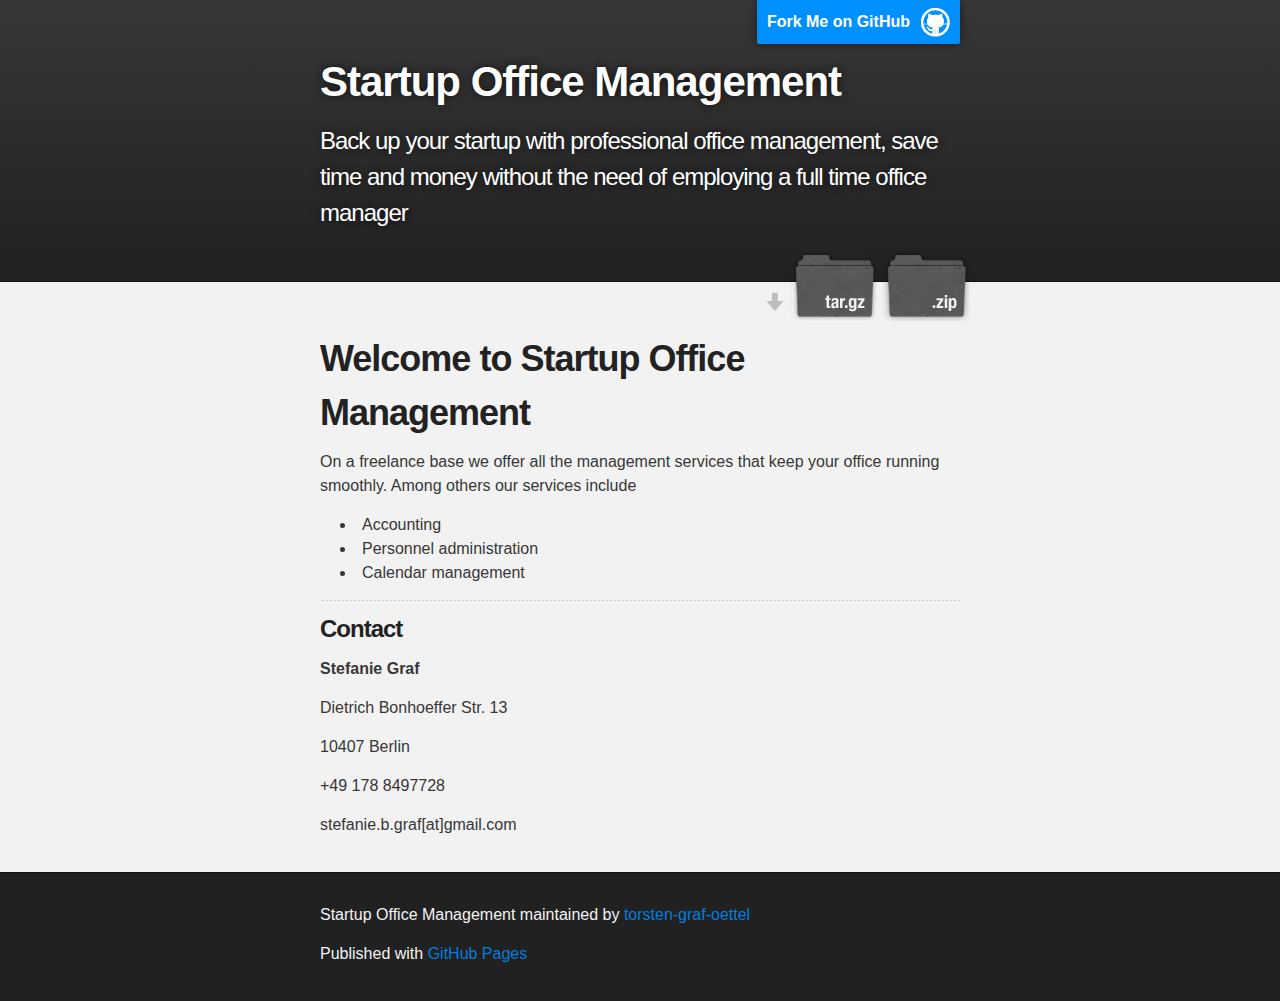
==== index.html @ 4d074e45 "Created gh-pages branch via GitHub" ====
<!DOCTYPE html>
<html>

  <head>
    <meta charset='utf-8' />
    <meta http-equiv="X-UA-Compatible" content="chrome=1" />
    <meta name="description" content="Startup Office Management : Back up your startup with professional office management, save time and money without the need of employing a full time office manager" />

    <link rel="stylesheet" type="text/css" media="screen" href="stylesheets/stylesheet.css">

    <title>Startup Office Management</title>
  </head>

  <body>

    <!-- HEADER -->
    <div id="header_wrap" class="outer">
        <header class="inner">
          <a id="forkme_banner" href="https://github.com/torsten-graf-oettel/Startup-Office-Management">Fork Me on GitHub</a>

          <h1 id="project_title">Startup Office Management</h1>
          <h2 id="project_tagline">Back up your startup with professional office management, save time and money without the need of employing a full time office manager</h2>

          <section id="downloads">
            <a class="zip_download_link" href="https://github.com/torsten-graf-oettel/Startup-Office-Management/zipball/master">Download this project as a .zip file</a>
            <a class="tar_download_link" href="https://github.com/torsten-graf-oettel/Startup-Office-Management/tarball/master">Download this project as a tar.gz file</a>
          </section>
        </header>
    </div>

    <!-- MAIN CONTENT -->
    <div id="main_content_wrap" class="outer">
      <section id="main_content" class="inner">
        <h1>Welcome to Startup Office Management</h1>

<p>On a freelance base we offer all the management services that keep your office running smoothly. Among others our services include</p>

<ul>
<li>Accounting </li>
<li>Personnel administration</li>
<li>Calendar management</li>
</ul><hr><h3>Contact</h3>

<p><strong>Stefanie Graf</strong></p>

<p>Dietrich Bonhoeffer Str. 13</p>

<p>10407 Berlin</p>

<p>+49 178 8497728</p>

<p>stefanie.b.graf[at]gmail.com</p>
      </section>
    </div>

    <!-- FOOTER  -->
    <div id="footer_wrap" class="outer">
      <footer class="inner">
        <p class="copyright">Startup Office Management maintained by <a href="https://github.com/torsten-graf-oettel">torsten-graf-oettel</a></p>
        <p>Published with <a href="http://pages.github.com">GitHub Pages</a></p>
      </footer>
    </div>

    

  </body>
</html>
---- stylesheets/stylesheet.css ----
/*******************************************************************************
Slate Theme for Github Pages
by Jason Costello, @jsncostello
*******************************************************************************/

@import url(pygment_trac.css);

/*******************************************************************************
MeyerWeb Reset
*******************************************************************************/

html, body, div, span, applet, object, iframe,
h1, h2, h3, h4, h5, h6, p, blockquote, pre,
a, abbr, acronym, address, big, cite, code,
del, dfn, em, img, ins, kbd, q, s, samp,
small, strike, strong, sub, sup, tt, var,
b, u, i, center,
dl, dt, dd, ol, ul, li,
fieldset, form, label, legend,
table, caption, tbody, tfoot, thead, tr, th, td,
article, aside, canvas, details, embed,
figure, figcaption, footer, header, hgroup,
menu, nav, output, ruby, section, summary,
time, mark, audio, video {
  margin: 0;
  padding: 0;
  border: 0;
  font: inherit;
  vertical-align: baseline;
}

/* HTML5 display-role reset for older browsers */
article, aside, details, figcaption, figure,
footer, header, hgroup, menu, nav, section {
  display: block;
}

ol, ul {
  list-style: none;
}

blockquote, q {
}

table {
  border-collapse: collapse;
  border-spacing: 0;
}

a:focus {
  outline: none;
}

/*******************************************************************************
Theme Styles
*******************************************************************************/

body {
  box-sizing: border-box;
  color:#373737;
  background: #212121;
  font-size: 16px;
  font-family: 'Myriad Pro', Calibri, Helvetica, Arial, sans-serif;
  line-height: 1.5;
  -webkit-font-smoothing: antialiased;
}

h1, h2, h3, h4, h5, h6 {
  margin: 10px 0;
  font-weight: 700;
  color:#222222;
  font-family: 'Lucida Grande', 'Calibri', Helvetica, Arial, sans-serif;
  letter-spacing: -1px;
}

h1 {
  font-size: 36px;
  font-weight: 700;
}

h2 {
  padding-bottom: 10px;
  font-size: 32px;
  background: url('../images/bg_hr.png') repeat-x bottom;
}

h3 {
  font-size: 24px;
}

h4 {
  font-size: 21px;
}

h5 {
  font-size: 18px;
}

h6 {
  font-size: 16px;
}

p {
  margin: 10px 0 15px 0;
}

footer p {
  color: #f2f2f2;
}

a {
  text-decoration: none;
  color: #007edf;
  text-shadow: none;

  transition: color 0.5s ease;
  transition: text-shadow 0.5s ease;
  -webkit-transition: color 0.5s ease;
  -webkit-transition: text-shadow 0.5s ease;
  -moz-transition: color 0.5s ease;
  -moz-transition: text-shadow 0.5s ease;
  -o-transition: color 0.5s ease;
  -o-transition: text-shadow 0.5s ease;
  -ms-transition: color 0.5s ease;
  -ms-transition: text-shadow 0.5s ease;
}

#main_content a:hover {
  color: #0069ba;
  text-shadow: #0090ff 0px 0px 2px;
}

footer a:hover {
  color: #43adff;
  text-shadow: #0090ff 0px 0px 2px;
}

em {
  font-style: italic;
}

strong {
  font-weight: bold;
}

img {
  position: relative;
  margin: 0 auto;
  max-width: 739px;
  padding: 5px;
  margin: 10px 0 10px 0;
  border: 1px solid #ebebeb;

  box-shadow: 0 0 5px #ebebeb;
  -webkit-box-shadow: 0 0 5px #ebebeb;
  -moz-box-shadow: 0 0 5px #ebebeb;
  -o-box-shadow: 0 0 5px #ebebeb;
  -ms-box-shadow: 0 0 5px #ebebeb;
}

pre, code {
  width: 100%;
  color: #222;
  background-color: #fff;

  font-family: Monaco, "Bitstream Vera Sans Mono", "Lucida Console", Terminal, monospace;
  font-size: 14px;

  border-radius: 2px;
  -moz-border-radius: 2px;
  -webkit-border-radius: 2px;



}

pre {
  width: 100%;
  padding: 10px;
  box-shadow: 0 0 10px rgba(0,0,0,.1);
  overflow: auto;
}

code {
  padding: 3px;
  margin: 0 3px;
  box-shadow: 0 0 10px rgba(0,0,0,.1);
}

pre code {
  display: block;
  box-shadow: none;
}

blockquote {
  color: #666;
  margin-bottom: 20px;
  padding: 0 0 0 20px;
  border-left: 3px solid #bbb;
}

ul, ol, dl {
  margin-bottom: 15px
}

ul li {
  list-style: inside;
  padding-left: 20px;
}

ol li {
  list-style: decimal inside;
  padding-left: 20px;
}

dl dt {
  font-weight: bold;
}

dl dd {
  padding-left: 20px;
  font-style: italic;
}

dl p {
  padding-left: 20px;
  font-style: italic;
}

hr {
  height: 1px;
  margin-bottom: 5px;
  border: none;
  background: url('../images/bg_hr.png') repeat-x center;
}

table {
  border: 1px solid #373737;
  margin-bottom: 20px;
  text-align: left;
 }

th {
  font-family: 'Lucida Grande', 'Helvetica Neue', Helvetica, Arial, sans-serif;
  padding: 10px;
  background: #373737;
  color: #fff;
 }

td {
  padding: 10px;
  border: 1px solid #373737;
 }

form {
  background: #f2f2f2;
  padding: 20px;
}

img {
  width: 100%;
  max-width: 100%;
}

/*******************************************************************************
Full-Width Styles
*******************************************************************************/

.outer {
  width: 100%;
}

.inner {
  position: relative;
  max-width: 640px;
  padding: 20px 10px;
  margin: 0 auto;
}

#forkme_banner {
  display: block;
  position: absolute;
  top:0;
  right: 10px;
  z-index: 10;
  padding: 10px 50px 10px 10px;
  color: #fff;
  background: url('../images/blacktocat.png') #0090ff no-repeat 95% 50%;
  font-weight: 700;
  box-shadow: 0 0 10px rgba(0,0,0,.5);
  border-bottom-left-radius: 2px;
  border-bottom-right-radius: 2px;
}

#header_wrap {
  background: #212121;
  background: -moz-linear-gradient(top, #373737, #212121);
  background: -webkit-linear-gradient(top, #373737, #212121);
  background: -ms-linear-gradient(top, #373737, #212121);
  background: -o-linear-gradient(top, #373737, #212121);
  background: linear-gradient(top, #373737, #212121);
}

#header_wrap .inner {
  padding: 50px 10px 30px 10px;
}

#project_title {
  margin: 0;
  color: #fff;
  font-size: 42px;
  font-weight: 700;
  text-shadow: #111 0px 0px 10px;
}

#project_tagline {
  color: #fff;
  font-size: 24px;
  font-weight: 300;
  background: none;
  text-shadow: #111 0px 0px 10px;
}

#downloads {
  position: absolute;
  width: 210px;
  z-index: 10;
  bottom: -40px;
  right: 0;
  height: 70px;
  background: url('../images/icon_download.png') no-repeat 0% 90%;
}

.zip_download_link {
  display: block;
  float: right;
  width: 90px;
  height:70px;
  text-indent: -5000px;
  overflow: hidden;
  background: url(../images/sprite_download.png) no-repeat bottom left;
}

.tar_download_link {
  display: block;
  float: right;
  width: 90px;
  height:70px;
  text-indent: -5000px;
  overflow: hidden;
  background: url(../images/sprite_download.png) no-repeat bottom right;
  margin-left: 10px;
}

.zip_download_link:hover {
  background: url(../images/sprite_download.png) no-repeat top left;
}

.tar_download_link:hover {
  background: url(../images/sprite_download.png) no-repeat top right;
}

#main_content_wrap {
  background: #f2f2f2;
  border-top: 1px solid #111;
  border-bottom: 1px solid #111;
}

#main_content {
  padding-top: 40px;
}

#footer_wrap {
  background: #212121;
}



/*******************************************************************************
Small Device Styles
*******************************************************************************/

@media screen and (max-width: 480px) {
  body {
    font-size:14px;
  }

  #downloads {
    display: none;
  }

  .inner {
    min-width: 320px;
    max-width: 480px;
  }

  #project_title {
  font-size: 32px;
  }

  h1 {
    font-size: 28px;
  }

  h2 {
    font-size: 24px;
  }

  h3 {
    font-size: 21px;
  }

  h4 {
    font-size: 18px;
  }

  h5 {
    font-size: 14px;
  }

  h6 {
    font-size: 12px;
  }

  code, pre {
    min-width: 320px;
    max-width: 480px;
    font-size: 11px;
  }

}
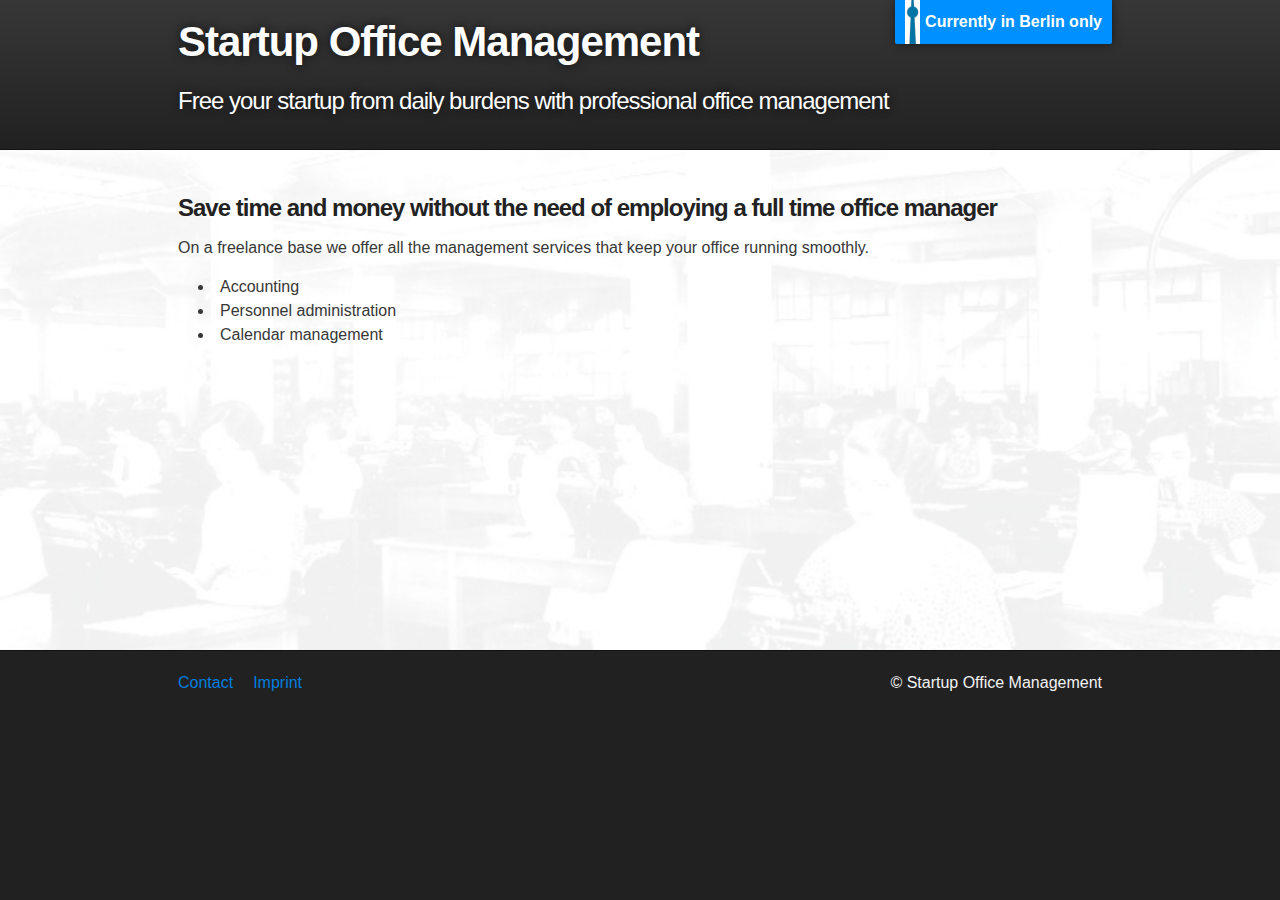
==== commit 61aadeec: "clean gh-pages commit" ====
--- a/index.html
+++ b/index.html
@@ -5,63 +5,46 @@
     <meta charset='utf-8' />
     <meta http-equiv="X-UA-Compatible" content="chrome=1" />
     <meta name="description" content="Startup Office Management : Back up your startup with professional office management, save time and money without the need of employing a full time office manager" />
-
     <link rel="stylesheet" type="text/css" media="screen" href="stylesheets/stylesheet.css">
-
     <title>Startup Office Management</title>
   </head>
 
   <body>
-
     <!-- HEADER -->
     <div id="header_wrap" class="outer">
         <header class="inner">
-          <a id="forkme_banner" href="https://github.com/torsten-graf-oettel/Startup-Office-Management">Fork Me on GitHub</a>
-
-          <h1 id="project_title">Startup Office Management</h1>
-          <h2 id="project_tagline">Back up your startup with professional office management, save time and money without the need of employing a full time office manager</h2>
-
-          <section id="downloads">
-            <a class="zip_download_link" href="https://github.com/torsten-graf-oettel/Startup-Office-Management/zipball/master">Download this project as a .zip file</a>
-            <a class="tar_download_link" href="https://github.com/torsten-graf-oettel/Startup-Office-Management/tarball/master">Download this project as a tar.gz file</a>
-          </section>
+          <div id="berlin_banner">Currently in Berlin only</div>
+          <a href="index.html"><h1 id="project_title">Startup Office Management</h1></a>
+          <h2 id="project_tagline">Free your startup from daily burdens with professional office management</h2>
         </header>
     </div>
 
     <!-- MAIN CONTENT -->
     <div id="main_content_wrap" class="outer">
       <section id="main_content" class="inner">
-        <h1>Welcome to Startup Office Management</h1>
 
-<p>On a freelance base we offer all the management services that keep your office running smoothly. Among others our services include</p>
+        <h3>Save time and money without the need of employing a full time office manager</h3>
+        <p>On a freelance base we offer all the management services that keep your office running smoothly.</p>
 
-<ul>
-<li>Accounting </li>
-<li>Personnel administration</li>
-<li>Calendar management</li>
-</ul><hr><h3>Contact</h3>
+        <ul>
+          <li>Accounting </li>
+          <li>Personnel administration</li>
+          <li>Calendar management</li>
+        </ul>
 
-<p><strong>Stefanie Graf</strong></p>
-
-<p>Dietrich Bonhoeffer Str. 13</p>
-
-<p>10407 Berlin</p>
-
-<p>+49 178 8497728</p>
-
-<p>stefanie.b.graf[at]gmail.com</p>
       </section>
     </div>
 
     <!-- FOOTER  -->
     <div id="footer_wrap" class="outer">
       <footer class="inner">
-        <p class="copyright">Startup Office Management maintained by <a href="https://github.com/torsten-graf-oettel">torsten-graf-oettel</a></p>
-        <p>Published with <a href="http://pages.github.com">GitHub Pages</a></p>
+        <ul>
+          <li><a href="contact.html">Contact</a></li>
+          <li><a href="imprint.html">Imprint</a></li>
+        </ul>
+        <span class="copyright">&copy; Startup Office Management</span>
       </footer>
     </div>
 
-    
-
   </body>
 </html>
--- a/stylesheets/stylesheet.css
+++ b/stylesheets/stylesheet.css
@@ -104,9 +104,10 @@
   margin: 10px 0 15px 0;
 }
 
-footer p {
+footer {
   color: #f2f2f2;
 }
+
 
 a {
   text-decoration: none;
@@ -130,9 +131,24 @@
   text-shadow: #0090ff 0px 0px 2px;
 }
 
-footer a:hover {
+footer a:hover, footer a.active {
   color: #43adff;
   text-shadow: #0090ff 0px 0px 2px;
+}
+
+footer .copyright {
+  float: right;
+}
+
+footer ul {
+  margin: 0;
+}
+
+footer ul li {
+  float: left;
+  margin: 0 20px 0 0;
+  padding: 0;
+  list-style-type: none
 }
 
 em {
@@ -272,20 +288,21 @@
 
 .inner {
   position: relative;
-  max-width: 640px;
+  max-width: 924px;
   padding: 20px 10px;
   margin: 0 auto;
 }
 
-#forkme_banner {
+#berlin_banner {
   display: block;
   position: absolute;
   top:0;
-  right: 10px;
+  right: 0;
   z-index: 10;
-  padding: 10px 50px 10px 10px;
+  padding: 10px 10px 10px 30px;
   color: #fff;
-  background: url('../images/blacktocat.png') #0090ff no-repeat 95% 50%;
+  /*background: #0090ff;*/
+  background: url('../images/berlin-logo.png') #0090ff no-repeat 5% 45%;
   font-weight: 700;
   box-shadow: 0 0 10px rgba(0,0,0,.5);
   border-bottom-left-radius: 2px;
@@ -302,7 +319,7 @@
 }
 
 #header_wrap .inner {
-  padding: 50px 10px 30px 10px;
+  padding: 10px 10px;
 }
 
 #project_title {
@@ -361,13 +378,15 @@
 }
 
 #main_content_wrap {
-  background: #f2f2f2;
+  background: url(../images/background.jpg) no-repeat top center #fefefe;
+  background-size: 100%;
   border-top: 1px solid #111;
   border-bottom: 1px solid #111;
 }
 
 #main_content {
-  padding-top: 40px;
+  padding-top: 30px;
+  min-height: 450px;
 }
 
 #footer_wrap {
